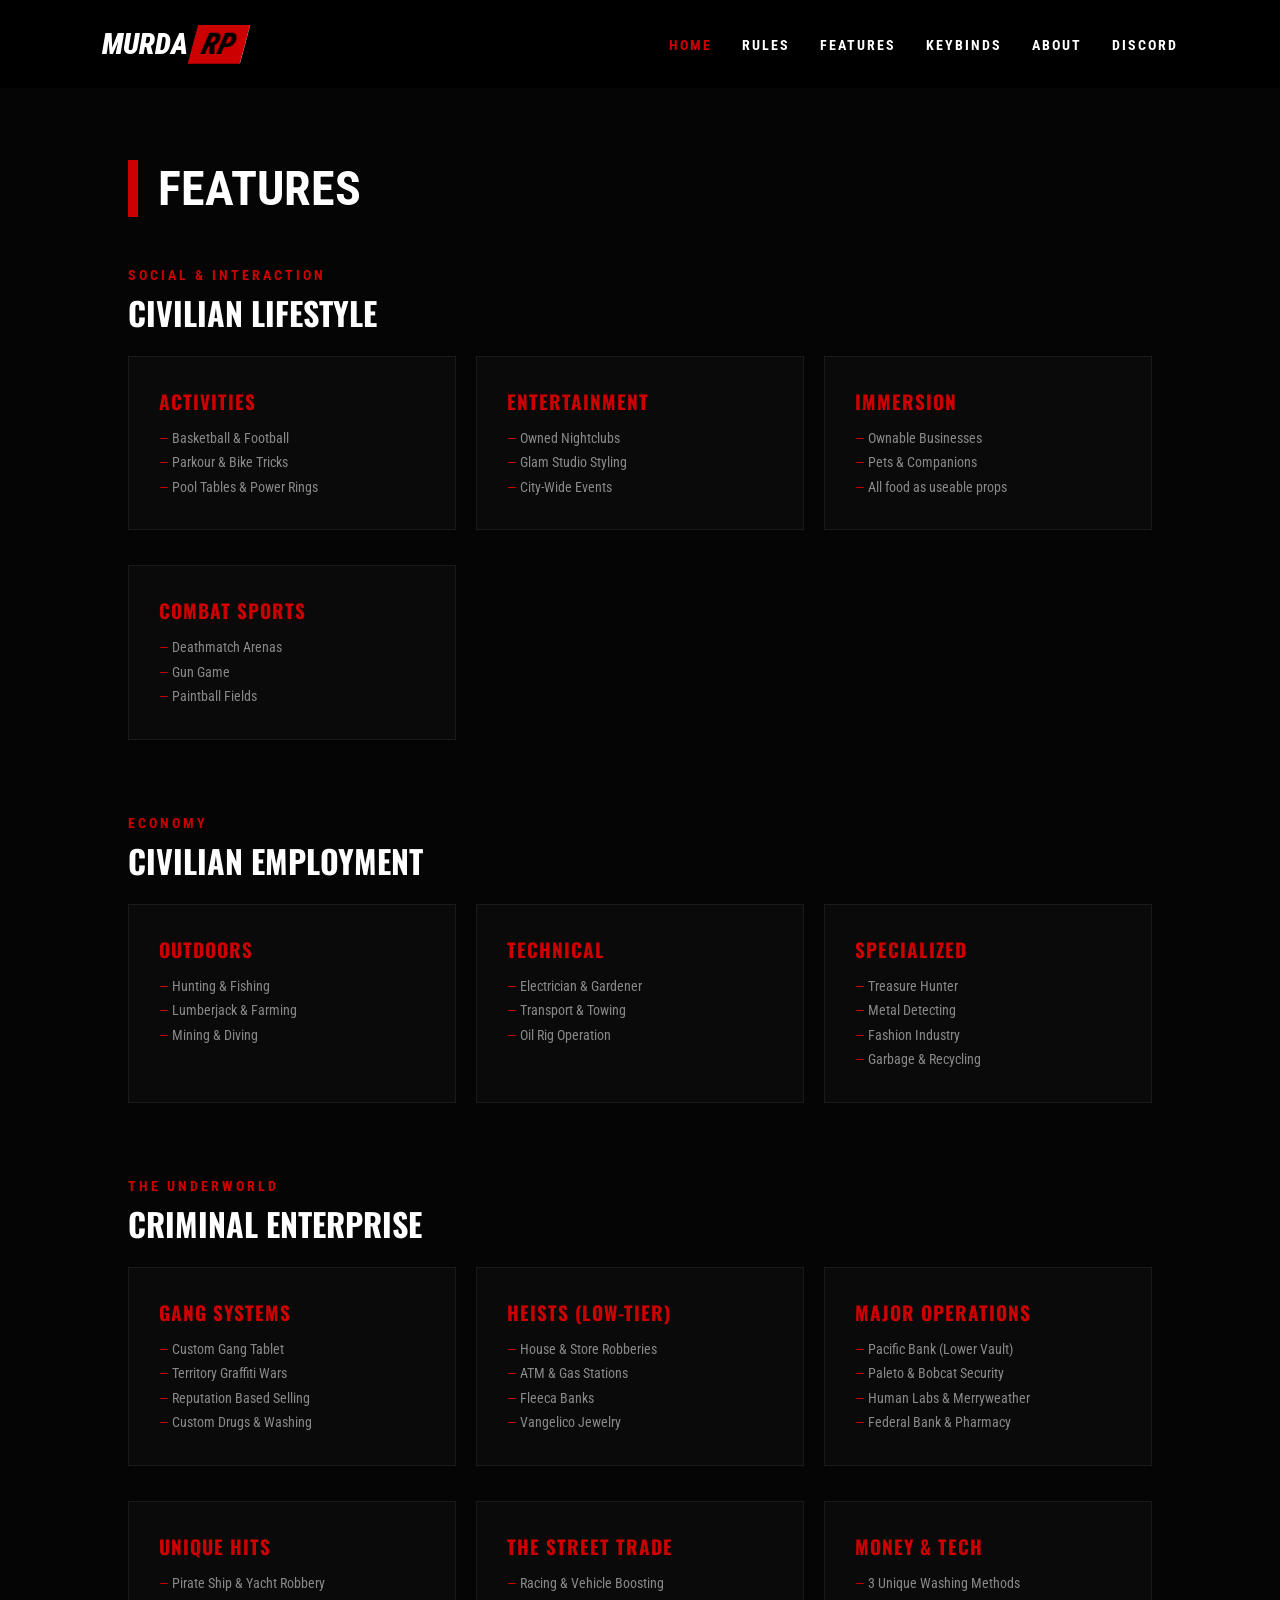
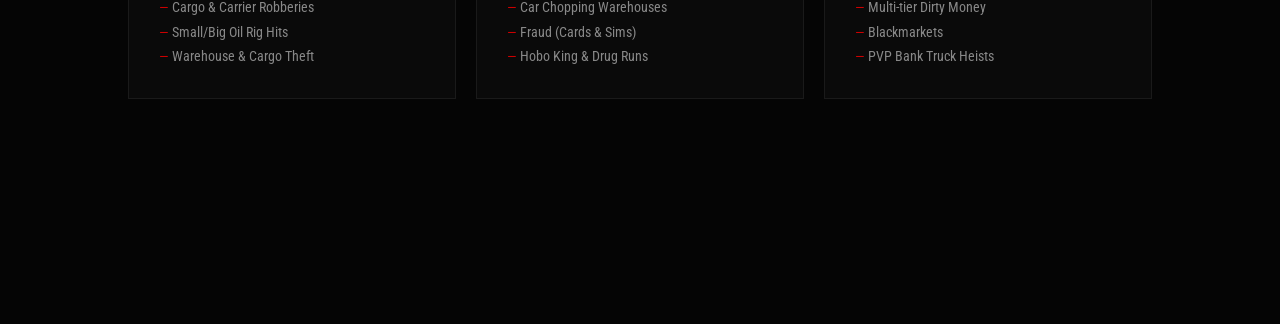
==== features.html @ ff7c58cd "Add files via upload" ====
<!DOCTYPE html>
<html lang="en">
<head>
    <meta charset="UTF-8">
    <meta name="viewport" content="width=device-width, initial-scale=1.0">
    <title>FEATURES | MURDARP</title>
    <link rel="stylesheet" href="style.css">
    <style>
        .feature-category {
            margin-bottom: 60px;
        }
        .feat-grid {
            display: grid;
            grid-template-columns: repeat(auto-fill, minmax(280px, 1fr));
            gap: 20px;
            margin-top: 20px;
        }
        .feat-card {
            background: #0a0a0a;
            border: 1px solid #1a1a1a;
            padding: 30px;
            transition: 0.3s ease;
            position: relative;
            overflow: hidden;
        }
        .feat-card:hover {
            border-color: var(--primary-red);
            transform: translateY(-5px);
            background: #0f0f0f;
        }
        .feat-card h4 {
            color: var(--primary-red);
            font-family: 'Oswald', sans-serif;
            text-transform: uppercase;
            letter-spacing: 1px;
            margin-bottom: 10px;
            font-size: 1.2rem;
        }
        .feat-card ul {
            list-style: none;
            color: var(--gray-text);
            font-size: 0.85rem;
            line-height: 1.8;
        }
        .feat-card ul li::before {
            content: "— ";
            color: var(--primary-red);
        }
        .tag-line {
            font-size: 0.9rem;
            color: var(--primary-red);
            text-transform: uppercase;
            letter-spacing: 3px;
            font-weight: bold;
            display: block;
            margin-bottom: 5px;
        }
    </style>
</head>
<body>

    <nav>
        <div class="logo">MURDA<span>RP</span></div>
        <ul>
            <li><a href="index.html" class="active">HOME</a></li>
            <li><a href="rules.html">RULES</a></li>
            <li><a href="features.html">FEATURES</a></li>
            <li><a href="keybinds.html">KEYBINDS</a></li>
            <li><a href="about.html">ABOUT</a></li>
            <li><a href="https://discord.gg/ZNHt8J7569">DISCORD</a></li>
        </ul>
    </nav>

    <div class="sub-page">
        <section class="content-section">
            <h2 class="section-title">FEATURES</h2>

            <div class="feature-category">
                <span class="tag-line">Social & Interaction</span>
                <h3 class="category-title" style="color:white; font-family:'Oswald'; font-size: 2rem; margin-bottom: 20px;">CIVILIAN LIFESTYLE</h3>
                <div class="feat-grid">
                    <div class="feat-card">
                        <h4>Activities</h4>
                        <ul>
                            <li>Basketball & Football</li>
                            <li>Parkour & Bike Tricks</li>
                            <li>Pool Tables & Power Rings</li>
                        </ul>
                    </div>
                    <div class="feat-card">
                        <h4>Entertainment</h4>
                        <ul>
                            <li>Owned Nightclubs</li>
                            <li>Glam Studio Styling</li>
                            <li>City-Wide Events</li>
                        </ul>
                    </div>
                    <div class="feat-card">
                        <h4>Immersion</h4>
                        <ul>
                            <li>Ownable Businesses</li>
                            <li>Pets & Companions</li>
                            <li>All food as useable props</li>
                        </ul>
                    </div>
                    <div class="feat-card">
                        <h4>Combat Sports</h4>
                        <ul>
                            <li>Deathmatch Arenas</li>
                            <li>Gun Game</li>
                            <li>Paintball Fields</li>
                        </ul>
                    </div>
                </div>
            </div>

            <div class="feature-category">
                <span class="tag-line">Economy</span>
                <h3 class="category-title" style="color:white; font-family:'Oswald'; font-size: 2rem; margin-bottom: 20px;">CIVILIAN EMPLOYMENT</h3>
                <div class="feat-grid">
                    <div class="feat-card">
                        <h4>Outdoors</h4>
                        <ul>
                            <li>Hunting & Fishing</li>
                            <li>Lumberjack & Farming</li>
                            <li>Mining & Diving</li>
                        </ul>
                    </div>
                    <div class="feat-card">
                        <h4>Technical</h4>
                        <ul>
                            <li>Electrician & Gardener</li>
                            <li>Transport & Towing</li>
                            <li>Oil Rig Operation</li>
                        </ul>
                    </div>
                    <div class="feat-card">
                        <h4>Specialized</h4>
                        <ul>
                            <li>Treasure Hunter</li>
                            <li>Metal Detecting</li>
                            <li>Fashion Industry</li>
                            <li>Garbage & Recycling</li>
                        </ul>
                    </div>
                </div>
            </div>

            <div class="feature-category">
                <span class="tag-line">The Underworld</span>
                <h3 class="category-title" style="color:white; font-family:'Oswald'; font-size: 2rem; margin-bottom: 20px;">CRIMINAL ENTERPRISE</h3>
                <div class="feat-grid">
                    <div class="feat-card">
                        <h4>Gang Systems</h4>
                        <ul>
                            <li>Custom Gang Tablet</li>
                            <li>Territory Graffiti Wars</li>
                            <li>Reputation Based Selling</li>
                            <li>Custom Drugs & Washing</li>
                        </ul>
                    </div>
                    <div class="feat-card">
                        <h4>Heists (Low-Tier)</h4>
                        <ul>
                            <li>House & Store Robberies</li>
                            <li>ATM & Gas Stations</li>
                            <li>Fleeca Banks</li>
                            <li>Vangelico Jewelry</li>
                        </ul>
                    </div>
                    <div class="feat-card">
                        <h4>Major Operations</h4>
                        <ul>
                            <li>Pacific Bank (Lower Vault)</li>
                            <li>Paleto & Bobcat Security</li>
                            <li>Human Labs & Merryweather</li>
                            <li>Federal Bank & Pharmacy</li>
                        </ul>
                    </div>
                    <div class="feat-card">
                        <h4>Unique Hits</h4>
                        <ul>
                            <li>Pirate Ship & Yacht Robbery</li>
                            <li>Cargo & Carrier Robberies</li>
                            <li>Small/Big Oil Rig Hits</li>
                            <li>Warehouse & Cargo Theft</li>
                        </ul>
                    </div>
                    <div class="feat-card">
                        <h4>The Street Trade</h4>
                        <ul>
                            <li>Racing & Vehicle Boosting</li>
                            <li>Car Chopping Warehouses</li>
                            <li>Fraud (Cards & Sims)</li>
                            <li>Hobo King & Drug Runs</li>
                        </ul>
                    </div>
                    <div class="feat-card">
                        <h4>Money & Tech</h4>
                        <ul>
                            <li>3 Unique Washing Methods</li>
                            <li>Multi-tier Dirty Money</li>
                            <li>Blackmarkets</li>
                            <li>PVP Bank Truck Heists</li>
                        </ul>
                    </div>
                </div>
            </div>

        </section>
    </div>

    <footer></footer>

</body>
</html>
---- style.css ----
@import url('https://fonts.googleapis.com/css2?family=Oswald:wght@700&family=Roboto+Condensed:ital,wght@0,700;1,900&display=swap');

:root {
    --primary-red: #cc0000;
    --deep-black: #050505;
    --card-bg: #0f0f0f;
    --pure-white: #ffffff;
    --gray-text: #888888;
}

* { 
    margin: 0; 
    padding: 0; 
    box-sizing: border-box; 
    scroll-behavior: smooth; 
}

body {
    font-family: 'Roboto Condensed', sans-serif;
    background-color: var(--deep-black);
    color: var(--pure-white);
    overflow-x: hidden;
}

/* --- Navigation --- */
nav {
    display: flex;
    justify-content: space-between;
    align-items: center;
    padding: 25px 8%;
    background: rgba(0, 0, 0, 0.9);
    position: fixed;
    width: 100%;
    z-index: 1000;
}

.logo {
    font-size: 1.8rem;
    font-weight: 900;
    font-style: italic;
    color: var(--pure-white);
}

.logo span {
    color: black;
    background: var(--primary-red);
    padding: 2px 10px;
    margin-left: 5px;
    transform: skewX(-15deg);
    display: inline-block;
}

nav ul { display: flex; list-style: none; align-items: center; }
nav ul li { margin-left: 30px; }
nav ul li a {
    text-decoration: none;
    color: var(--pure-white);
    font-size: 0.85rem;
    letter-spacing: 2px;
    font-weight: bold;
    transition: 0.3s;
}

nav ul li a:hover, 
nav ul li a.active { 
    color: var(--primary-red); 
}

/* --- Hero & Index Elements --- */
header {
    height: 100vh;
    background: linear-gradient(rgba(0,0,0,0.6), rgba(5,5,5,1)), 
                url('https://blog.fivemods.io/storage/2025/01/981-1-1300x650.png'); 
    background-size: cover;
    background-position: center;
    display: flex;
    align-items: center;
    justify-content: center;
    text-align: center;
}

.hero-content h1 {
    font-size: clamp(3rem, 10vw, 8rem);
    font-weight: 900;
    font-style: italic;
    text-transform: uppercase;
    text-shadow: 8px 8px 0px rgba(204, 0, 0, 0.4);
}

.hero-content h1 span { display: block; color: var(--pure-white); }

.btn-main, .btn-secondary {
    padding: 18px 45px;
    text-decoration: none;
    font-weight: bold;
    display: inline-block;
    margin: 10px;
    transition: 0.3s;
}

.btn-main { background: var(--primary-red); color: white; border: 2px solid var(--primary-red); }
.btn-main:hover { background: transparent; box-shadow: 0 0 20px var(--primary-red); }

.btn-secondary { border: 2px solid white; color: white; }
.btn-secondary:hover { background: white; color: black; }

#info {
    display: grid;
    grid-template-columns: repeat(auto-fit, minmax(250px, 1fr));
    gap: 20px;
    padding: 0 10%;
    margin-top: -80px;
}

.card {
    background: var(--card-bg);
    padding: 40px;
    border-top: 5px solid var(--primary-red);
    box-shadow: 0 20px 40px rgba(0,0,0,0.8);
}

.card-tag { color: var(--primary-red); letter-spacing: 3px; font-size: 0.7rem; display: block; margin-bottom: 10px; }
.card p { font-size: 2.2rem; font-family: 'Oswald', sans-serif; }

/* --- Sub-Page Layout --- */
.sub-page {
    padding-top: 160px; /* Pushes content below the fixed nav */
    min-height: 80vh;
}

.content-section { padding: 0 10%; }

.section-title { 
    font-size: 3rem; 
    margin-bottom: 50px; 
    border-left: 10px solid var(--primary-red); 
    padding-left: 20px; 
    text-transform: uppercase; 
}

/* Rules/Features/Keys Styling */
.rule-box, .feat-card, .key-item { 
    background: #111; 
    padding: 20px; 
    margin-bottom: 15px; 
    transition: 0.3s; 
}

.rule-box:hover { border-left: 10px solid var(--primary-red); background: #1a1a1a; }
.rule-box span { color: var(--primary-red); font-size: 1.5rem; font-weight: bold; margin-right: 25px; }

.feature-grid { display: grid; grid-template-columns: repeat(auto-fit, minmax(280px, 1fr)); gap: 20px; }
.feat-card { border: 1px solid #222; }
.feat-card:hover { border-color: var(--primary-red); transform: translateY(-5px); }

.key-grid { display: grid; grid-template-columns: repeat(auto-fill, minmax(200px, 1fr)); gap: 15px; }
kbd { background: var(--primary-red); color: white; padding: 5px 12px; font-family: 'Oswald', sans-serif; border-radius: 3px; }

/* --- Blank Footer --- */
footer {
    height: 150px; /* Provides consistent empty space at the bottom */
    width: 100%;
}
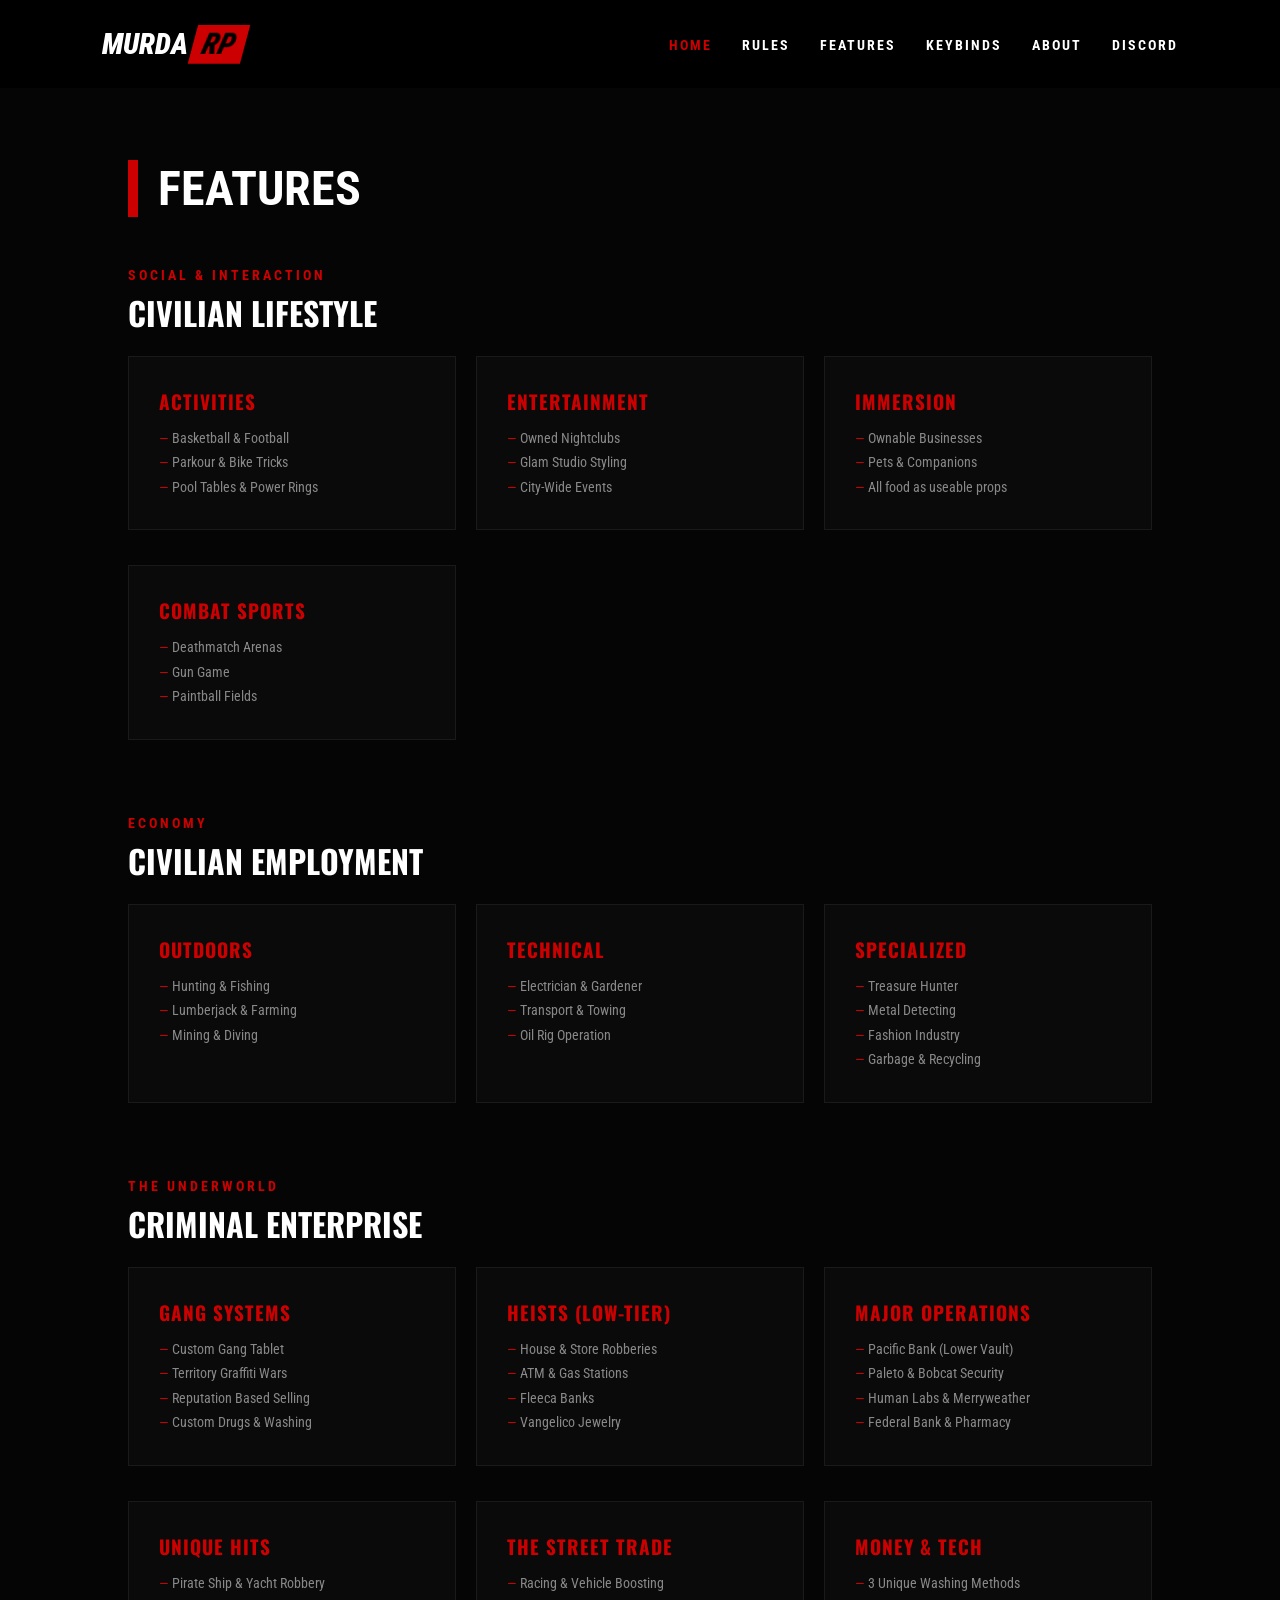
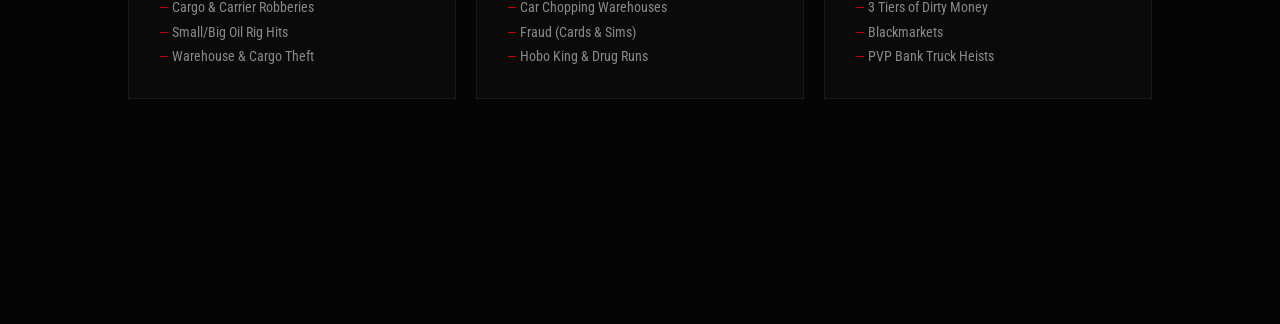
==== commit ddd45d62: "Fix HTML formatting and structure in features.html" ====
--- a/features.html
+++ b/features.html
@@ -199,7 +199,7 @@
                         <h4>Money & Tech</h4>
                         <ul>
                             <li>3 Unique Washing Methods</li>
-                            <li>Multi-tier Dirty Money</li>
+                            <li>3 Tiers of Dirty Money</li>
                             <li>Blackmarkets</li>
                             <li>PVP Bank Truck Heists</li>
                         </ul>
@@ -213,4 +213,4 @@
     <footer></footer>
 
 </body>
-</html>+</html>
